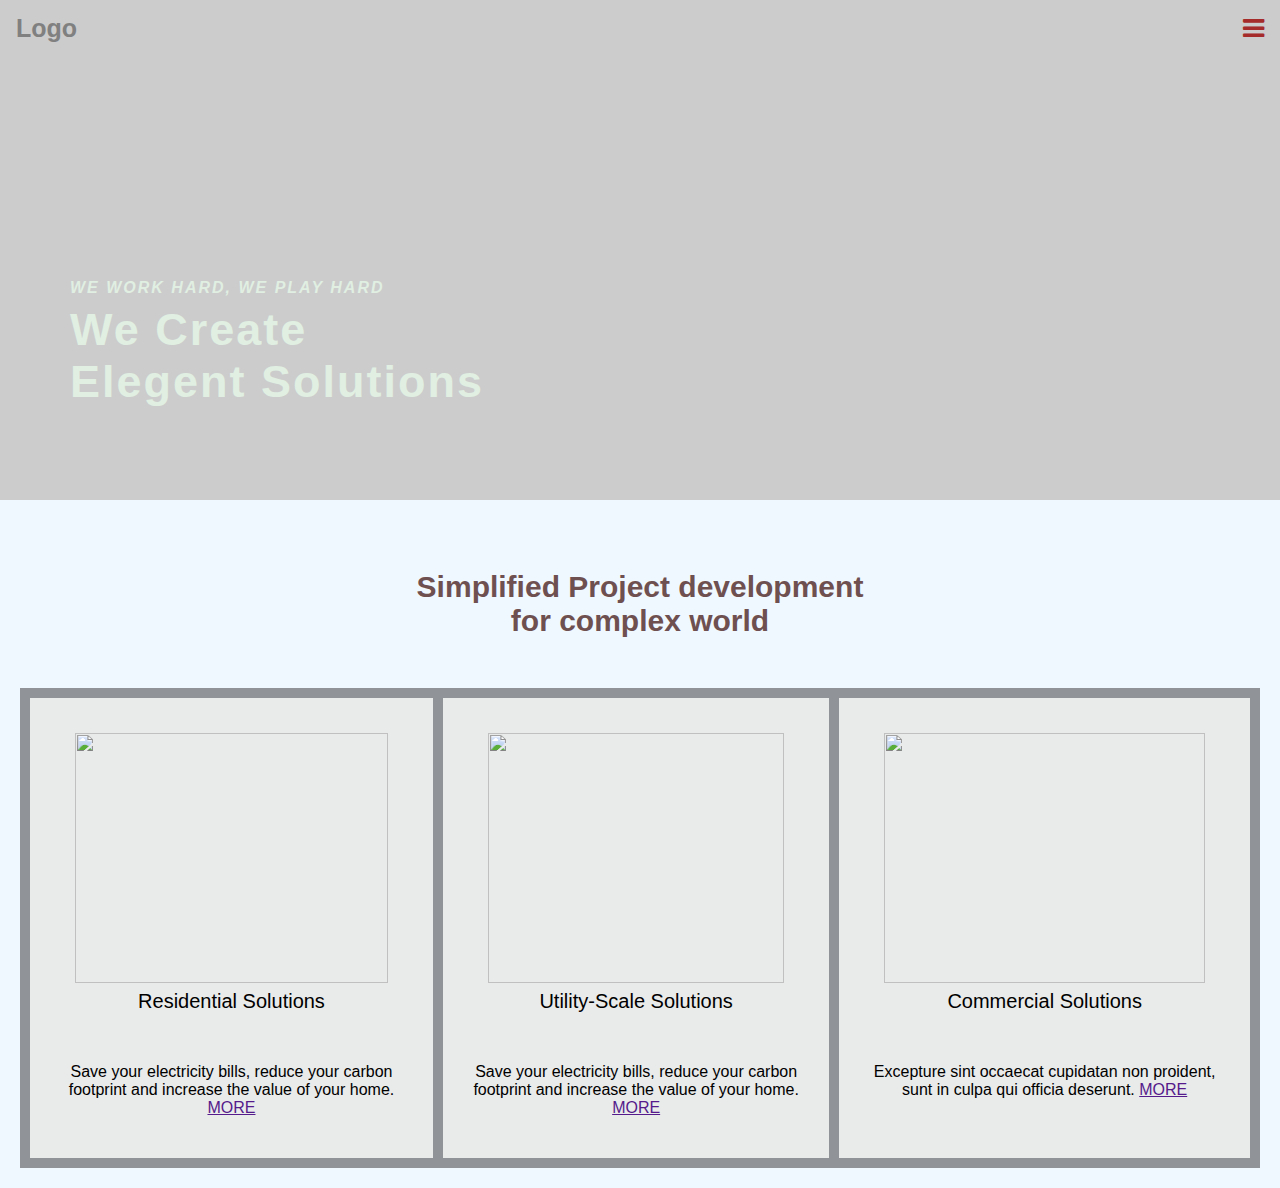
==== Assignment-1/index.html @ fe07d593 "Update index.html" ====
<!DOCTYPE html>
<html lang="en">
  <head>
    <meta charset="UTF-8">
    <meta name="viewport" content="width=device-width, initial-scale=1.0">
    <title>My Website</title>
    <link rel="stylesheet" href="style.css">
    <link rel="stylesheet" href="https://cdnjs.cloudflare.com/ajax/libs/font-awesome/4.7.0/css/font-awesome.min.css">

   </head>
<body>

  <div class="home_image">
   <div class="topnav">
    <a href="#home" class="active">Logo</a>

     <a href="javascript:void(0);" class="icon" onclick="myFunction()">
     <i class="fa fa-bars"></i>
     </a>
</div>
<P class="p1"><em style="font-size: medium;">WE WORK HARD, WE PLAY HARD</em><br>We Create <br>Elegent Solutions</p>
</div>

<section class="sec">
  <h1>Simplified Project development <br>for complex world</h1>
  <div class="grid-item"> 

    <div class="item1">
      <figure>
        <img src="/images/solar.jpeg" height="250px" width="100%">
        <figcaption>Residential Solutions</figcaption>
      </figure> 
      <p class="item-p">Save your electricity bills, reduce your carbon footprint
         and increase the value of your home. <br><a href="">MORE</a></p>
    </div>

    <div class="item2">
      <figure>
        <img src="/images/shut.jpg"  height="250px" width="100%">
        <figcaption>Utility-Scale Solutions</figcaption>
      </figure>
      <p class="item-p">Save your electricity bills, reduce your carbon footprint and increase 
        the value of your home. <br>
        <a href="">MORE</a> </p>
    

    </div>

    <div class="item3">
      <figure>
        <img src="/images/immages_t.jpeg" height="250px" width="100%">
        <figcaption>Commercial Solutions</figcaption>
      </figure>
      <p class="item-p">Excepture sint occaecat cupidatan non proident, sunt in
         culpa qui officia deserunt. <a href="">MORE</a></p>
         
    </div>

  </div>
</section>
</body>
</html>
---- Assignment-1/style.css ----
body {
  margin: 0;
  font-family: Verdana, Geneva, Tahoma, sans-serif;

}

.home_image {
  background-image: url("/images/home.jpeg");
  background-color: #cccccc;
  height: 500px;
  background-position: center;
  background-repeat: no-repeat;
  background-size: cover;
  position: relative;
}

.topnav {
  overflow: hidden;

  position: relative;
}


.topnav a {

  color: brown;
  padding: 14px 16px;
  text-decoration: none;
  font-size: 25px;
  display: block;
  font-weight: bolder;

}

.topnav a.icon {
  
  display: block;
  position: absolute;
  right: 0;
  top: 0;
}

.topnav a:hover {
  color: grey;
}

 .p1{
  font-family:Verdana, Geneva, Tahoma, sans-serif;
  letter-spacing: 2px;
  font-weight: bold;
  color: #e0efe2;
  position:sticky;
  font-size:45px;
  justify-content: left;
  padding-left: 70px;
  padding-top: 150px;
}
.sec{
padding: 20px;
  background-color:aliceblue;
}
.grid-item {
  display: grid;
  position: relative;

  grid-template-columns: auto auto auto;
  gap: 10px;
  background-color: #909498;
  padding: 10px;
}

.grid-item > div {
  background-color: rgba(255, 255, 255, 0.8);
  text-align: center;
  padding: 5px ;
  font-size: 30px;
}
h1{
  padding: 20px;
  margin: 30px;
  text-align: center;
  font-size: 30px;
  font-family: Verdana, Geneva, Tahoma, sans-serif;
  color: rgb(111, 80, 80);
}
.grid-item  .item-p  {
  font-family: Verdana, Geneva, Tahoma, sans-serif;
  font-size: 16px;
  text-align: center;
  padding: 20px;

}
figcaption{
  font-family: Verdana, Geneva, Tahoma, sans-serif;
  font-size: 20px;

}
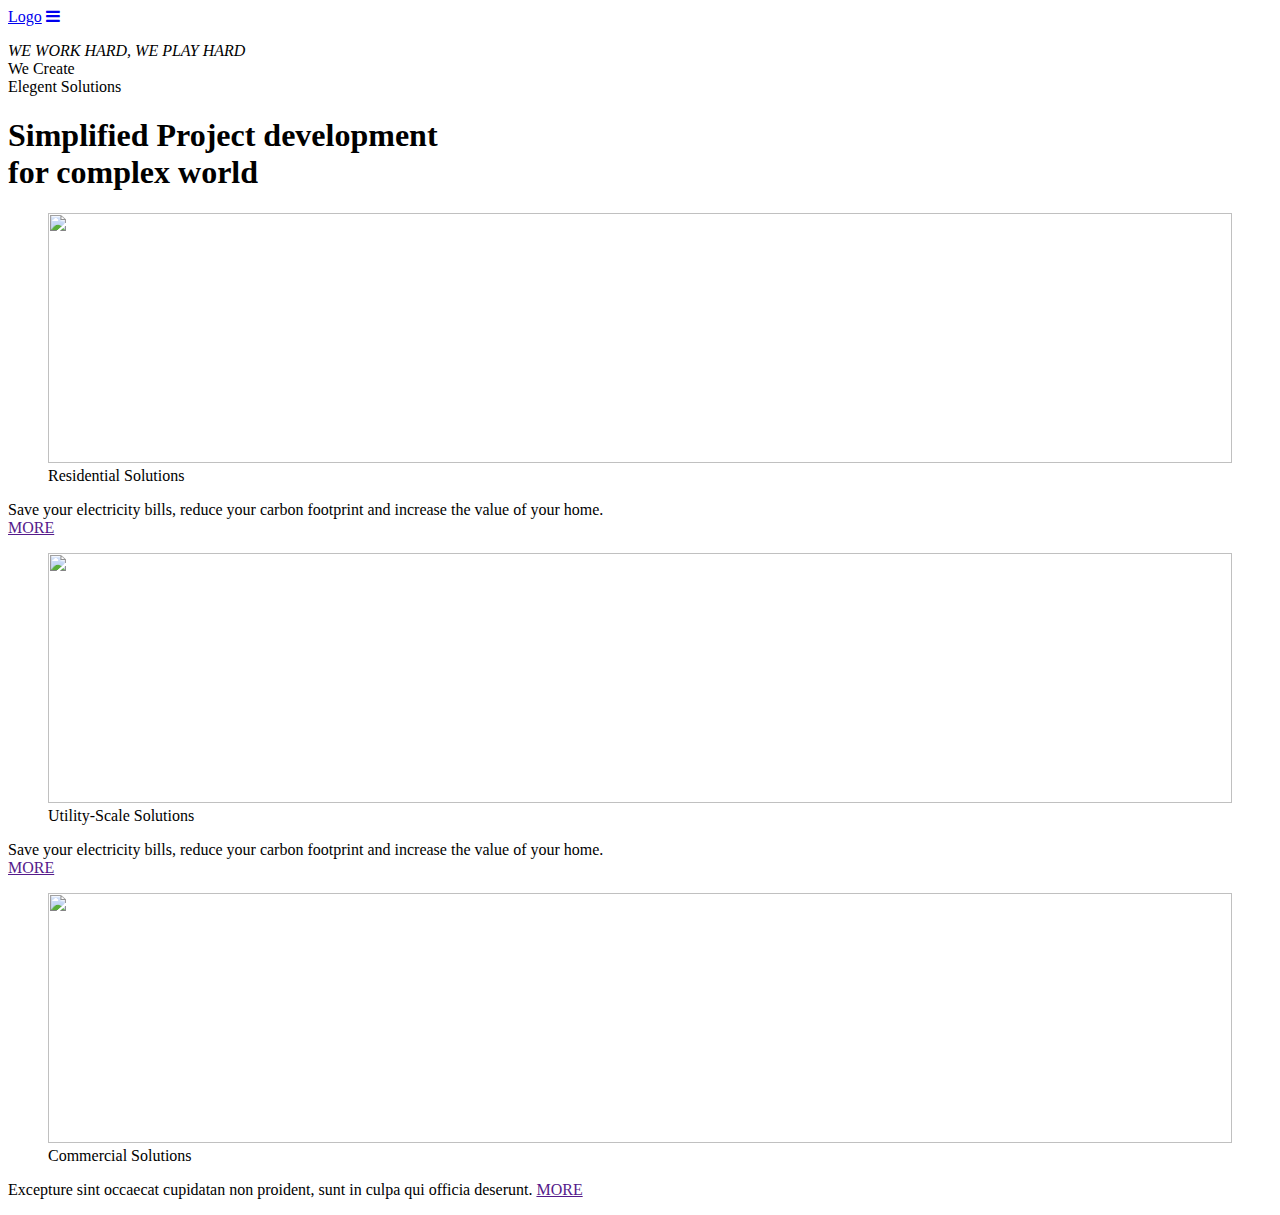
==== commit ab756884: "Update index.html" ====
--- a/Assignment-1/index.html
+++ b/Assignment-1/index.html
@@ -4,7 +4,7 @@
     <meta charset="UTF-8">
     <meta name="viewport" content="width=device-width, initial-scale=1.0">
     <title>My Website</title>
-    <link rel="stylesheet" href="style.css">
+    <link rel="stylesheet" href="style2.css">
     <link rel="stylesheet" href="https://cdnjs.cloudflare.com/ajax/libs/font-awesome/4.7.0/css/font-awesome.min.css">
 
    </head>
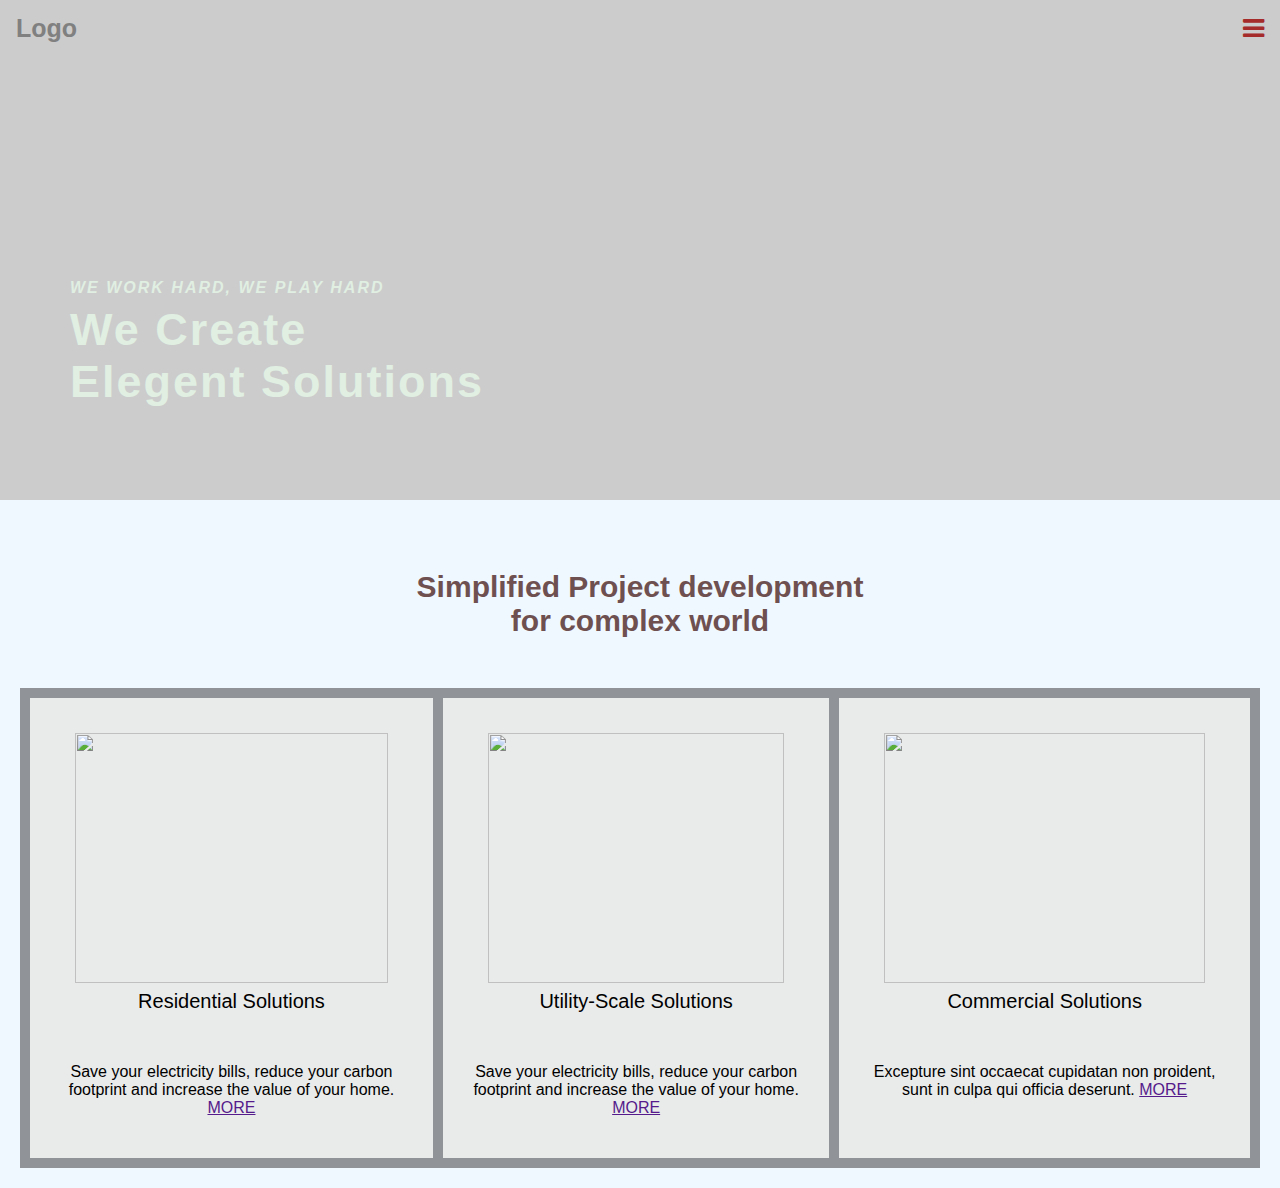
==== commit eb1a6a16: "Update index.html" ====
--- a/Assignment-1/index.html
+++ b/Assignment-1/index.html
@@ -4,7 +4,7 @@
     <meta charset="UTF-8">
     <meta name="viewport" content="width=device-width, initial-scale=1.0">
     <title>My Website</title>
-    <link rel="stylesheet" href="style2.css">
+    <link rel="stylesheet" href="style.css">
     <link rel="stylesheet" href="https://cdnjs.cloudflare.com/ajax/libs/font-awesome/4.7.0/css/font-awesome.min.css">
 
    </head>
--- a/Assignment-1/style.css
+++ b/Assignment-1/style.css
@@ -0,0 +1,97 @@
+body {
+  margin: 0;
+  font-family: Verdana, Geneva, Tahoma, sans-serif;
+
+}
+
+.home_image {
+  background-image: url("/images/home.jpeg");
+  background-color: #cccccc;
+  height: 500px;
+  background-position: center;
+  background-repeat: no-repeat;
+  background-size: cover;
+  position: relative;
+}
+
+.topnav {
+  overflow: hidden;
+
+  position: relative;
+}
+
+
+.topnav a {
+
+  color: brown;
+  padding: 14px 16px;
+  text-decoration: none;
+  font-size: 25px;
+  display: block;
+  font-weight: bolder;
+
+}
+
+.topnav a.icon {
+  
+  display: block;
+  position: absolute;
+  right: 0;
+  top: 0;
+}
+
+.topnav a:hover {
+  color: grey;
+}
+
+ .p1{
+  font-family:Verdana, Geneva, Tahoma, sans-serif;
+  letter-spacing: 2px;
+  font-weight: bold;
+  color: #e0efe2;
+  position:sticky;
+  font-size:45px;
+  justify-content: left;
+  padding-left: 70px;
+  padding-top: 150px;
+}
+.sec{
+padding: 20px;
+  background-color:aliceblue;
+}
+.grid-item {
+  display: grid;
+  position: relative;
+
+  grid-template-columns: auto auto auto;
+  gap: 10px;
+  background-color: #909498;
+  padding: 10px;
+}
+
+.grid-item > div {
+  background-color: rgba(255, 255, 255, 0.8);
+  text-align: center;
+  padding: 5px ;
+  font-size: 30px;
+}
+h1{
+  padding: 20px;
+  margin: 30px;
+  text-align: center;
+  font-size: 30px;
+  font-family: Verdana, Geneva, Tahoma, sans-serif;
+  color: rgb(111, 80, 80);
+}
+.grid-item  .item-p  {
+  font-family: Verdana, Geneva, Tahoma, sans-serif;
+  font-size: 16px;
+  text-align: center;
+  padding: 20px;
+
+}
+figcaption{
+  font-family: Verdana, Geneva, Tahoma, sans-serif;
+  font-size: 20px;
+
+}
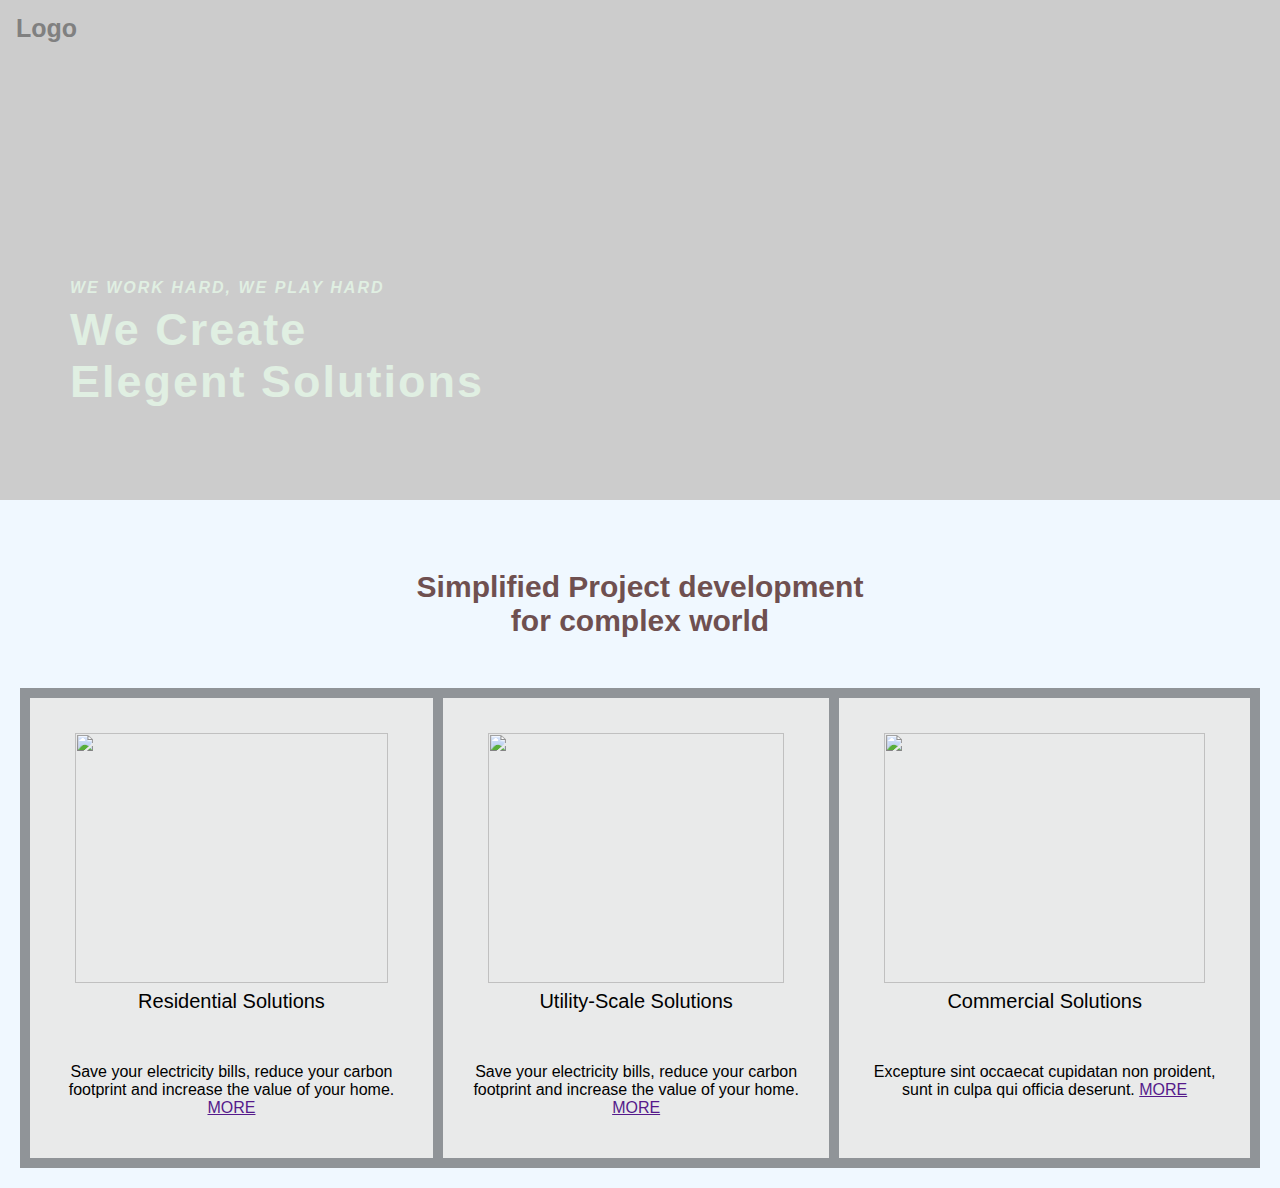
==== commit 2a104d6c: "Update index.html" ====
--- a/Assignment-1/index.html
+++ b/Assignment-1/index.html
@@ -5,7 +5,6 @@
     <meta name="viewport" content="width=device-width, initial-scale=1.0">
     <title>My Website</title>
     <link rel="stylesheet" href="style.css">
-    <link rel="stylesheet" href="https://cdnjs.cloudflare.com/ajax/libs/font-awesome/4.7.0/css/font-awesome.min.css">
 
    </head>
 <body>
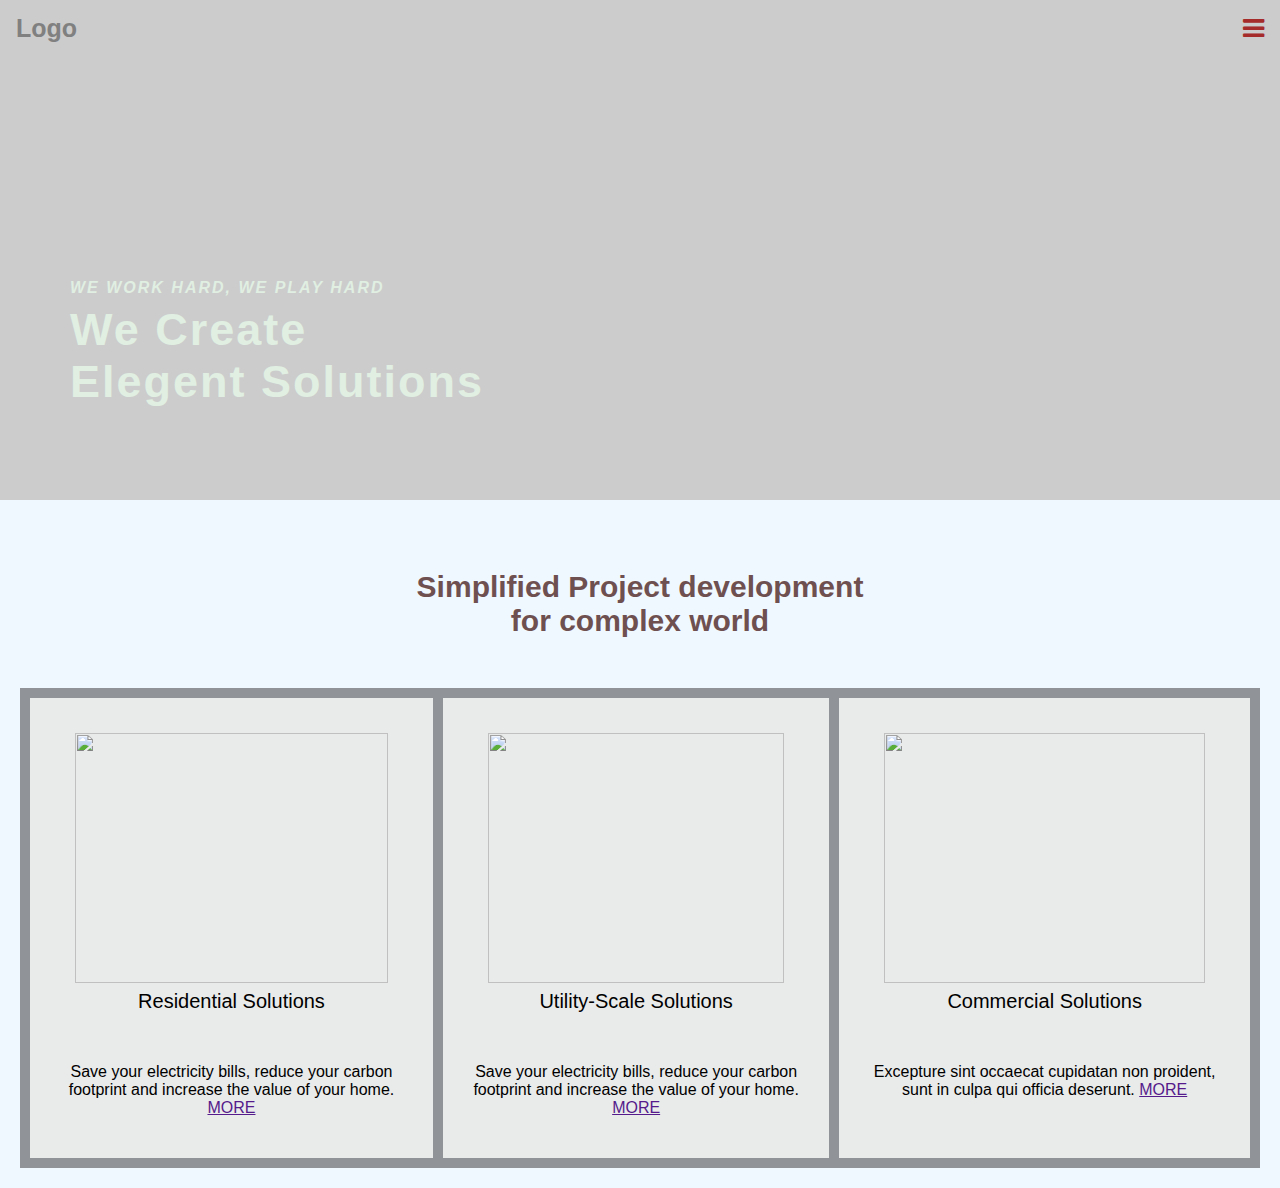
==== commit c7194ac9: "Add files via upload" ====
--- a/Assignment-1/index.html
+++ b/Assignment-1/index.html
@@ -1,61 +1,68 @@
 <!DOCTYPE html>
-<html lang="en">
+<html>
   <head>
-    <meta charset="UTF-8">
-    <meta name="viewport" content="width=device-width, initial-scale=1.0">
-    <title>My Website</title>
-    <link rel="stylesheet" href="style.css">
+    <meta name="viewport" content="width=device-width, initial-scale=1" />
 
-   </head>
-<body>
+    <title>Assignment-1</title>
+    <link rel="stylesheet" href="style.css" />
 
-  <div class="home_image">
-   <div class="topnav">
-    <a href="#home" class="active">Logo</a>
+    <link
+      rel="stylesheet"
+      href="https://cdnjs.cloudflare.com/ajax/libs/font-awesome/4.7.0/css/font-awesome.min.css"
+    />
+  </head>
+  <body>
+    <div class="home_image">
+      <div class="topnav">
+        <a href="#home" class="active">Logo</a>
 
-     <a href="javascript:void(0);" class="icon" onclick="myFunction()">
-     <i class="fa fa-bars"></i>
-     </a>
-</div>
-<P class="p1"><em style="font-size: medium;">WE WORK HARD, WE PLAY HARD</em><br>We Create <br>Elegent Solutions</p>
-</div>
-
-<section class="sec">
-  <h1>Simplified Project development <br>for complex world</h1>
-  <div class="grid-item"> 
-
-    <div class="item1">
-      <figure>
-        <img src="/images/solar.jpeg" height="250px" width="100%">
-        <figcaption>Residential Solutions</figcaption>
-      </figure> 
-      <p class="item-p">Save your electricity bills, reduce your carbon footprint
-         and increase the value of your home. <br><a href="">MORE</a></p>
+        <a href="javascript:void(0);" class="icon" onclick="myFunction()">
+          <i class="fa fa-bars"></i>
+        </a>
+      </div>
+      <p class="p1">
+        <em style="font-size: medium">WE WORK HARD, WE PLAY HARD</em><br />We
+        Create <br />Elegent Solutions
+      </p>
     </div>
 
-    <div class="item2">
-      <figure>
-        <img src="/images/shut.jpg"  height="250px" width="100%">
-        <figcaption>Utility-Scale Solutions</figcaption>
-      </figure>
-      <p class="item-p">Save your electricity bills, reduce your carbon footprint and increase 
-        the value of your home. <br>
-        <a href="">MORE</a> </p>
-    
+    <section class="sec">
+      <h1>Simplified Project development <br />for complex world</h1>
+      <div class="grid-item">
+        <div class="item1">
+          <figure>
+            <img src="/images/solar.jpeg" height="250px" width="100%" />
+            <figcaption>Residential Solutions</figcaption>
+          </figure>
+          <p class="item-p">
+            Save your electricity bills, reduce your carbon footprint and
+            increase the value of your home. <br /><a href="">MORE</a>
+          </p>
+        </div>
 
-    </div>
+        <div class="item2">
+          <figure>
+            <img src="/images/shut.jpg" height="250px" width="100%" />
+            <figcaption>Utility-Scale Solutions</figcaption>
+          </figure>
+          <p class="item-p">
+            Save your electricity bills, reduce your carbon footprint and
+            increase the value of your home. <br />
+            <a href="">MORE</a>
+          </p>
+        </div>
 
-    <div class="item3">
-      <figure>
-        <img src="/images/immages_t.jpeg" height="250px" width="100%">
-        <figcaption>Commercial Solutions</figcaption>
-      </figure>
-      <p class="item-p">Excepture sint occaecat cupidatan non proident, sunt in
-         culpa qui officia deserunt. <a href="">MORE</a></p>
-         
-    </div>
-
-  </div>
-</section>
-</body>
+        <div class="item3">
+          <figure>
+            <img src="/images/immages_t.jpeg" height="250px" width="100%" />
+            <figcaption>Commercial Solutions</figcaption>
+          </figure>
+          <p class="item-p">
+            Excepture sint occaecat cupidatan non proident, sunt in culpa qui
+            officia deserunt. <a href="">MORE</a>
+          </p>
+        </div>
+      </div>
+    </section>
+  </body>
 </html>
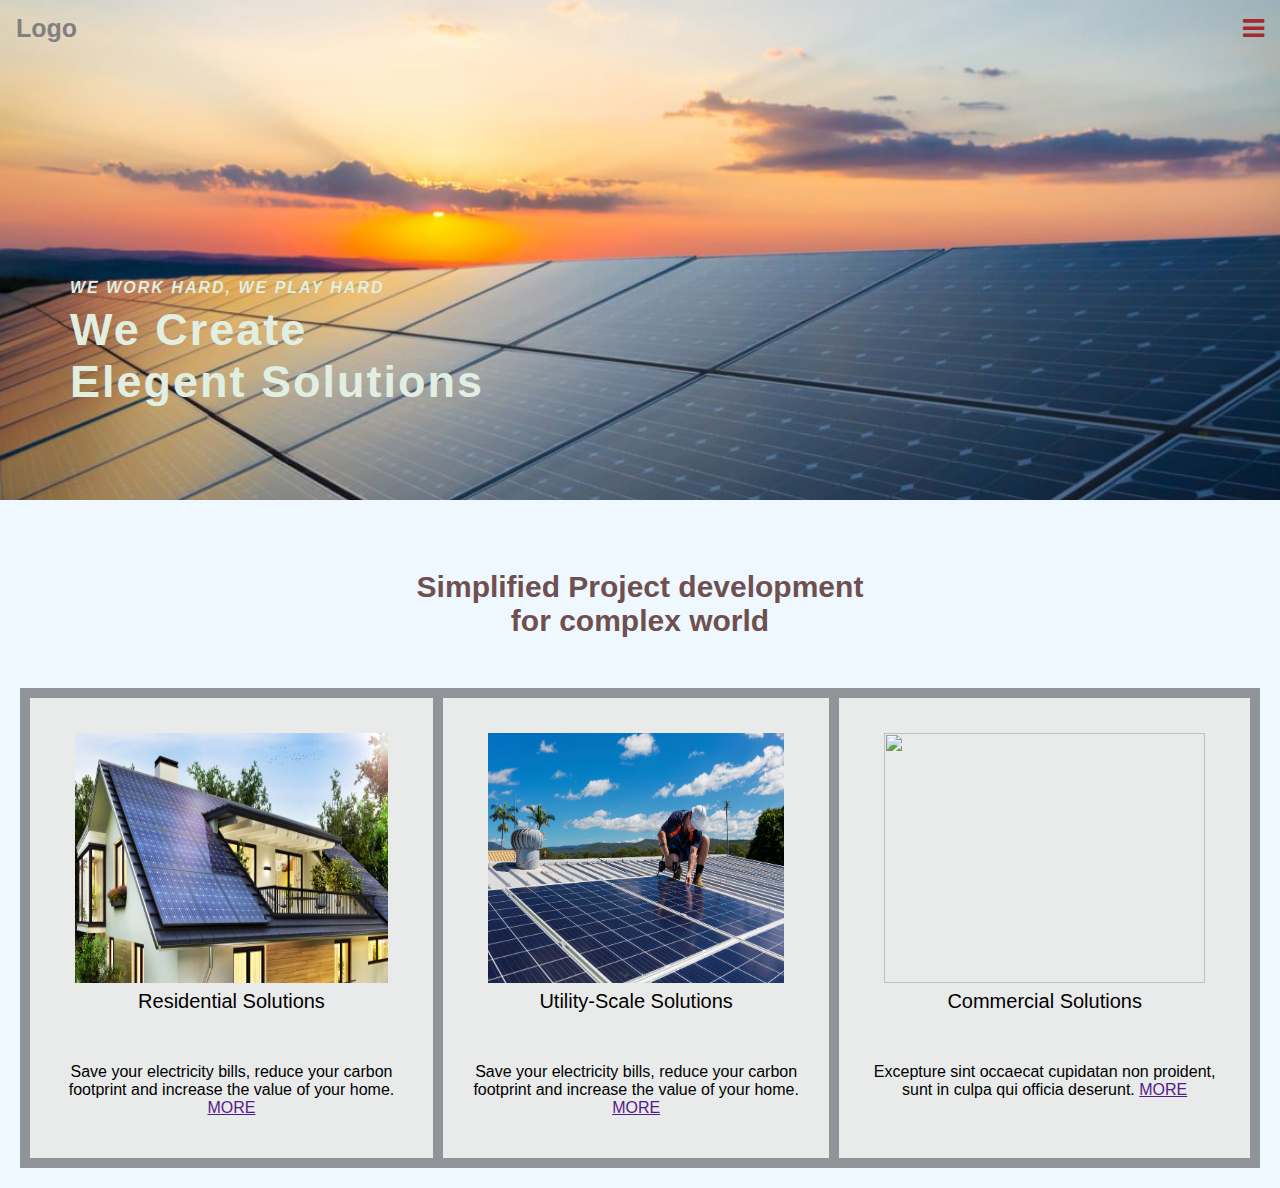
==== commit 904e5f69: "Update index.html" ====
--- a/Assignment-1/index.html
+++ b/Assignment-1/index.html
@@ -4,7 +4,7 @@
     <meta name="viewport" content="width=device-width, initial-scale=1" />
 
     <title>Assignment-1</title>
-    <link rel="stylesheet" href="style.css" />
+    <link rel="stylesheet" href="style.css">
 
     <link
       rel="stylesheet"
@@ -31,7 +31,7 @@
       <div class="grid-item">
         <div class="item1">
           <figure>
-            <img src="/images/solar.jpeg" height="250px" width="100%" />
+            <img src="images/solar.jpeg" height="250px" width="100%" />
             <figcaption>Residential Solutions</figcaption>
           </figure>
           <p class="item-p">
@@ -42,7 +42,7 @@
 
         <div class="item2">
           <figure>
-            <img src="/images/shut.jpg" height="250px" width="100%" />
+            <img src="images/shut.jpg" height="250px" width="100%" />
             <figcaption>Utility-Scale Solutions</figcaption>
           </figure>
           <p class="item-p">
@@ -54,7 +54,7 @@
 
         <div class="item3">
           <figure>
-            <img src="/images/immages_t.jpeg" height="250px" width="100%" />
+            <img src="images/immages_t.jpeg" height="250px" width="100%" />
             <figcaption>Commercial Solutions</figcaption>
           </figure>
           <p class="item-p">
--- a/Assignment-1/style.css
+++ b/Assignment-1/style.css
@@ -5,7 +5,7 @@
 }
 
 .home_image {
-  background-image: url("/images/home.jpeg");
+  background-image: url("images/home.jpeg");
   background-color: #cccccc;
   height: 500px;
   background-position: center;
